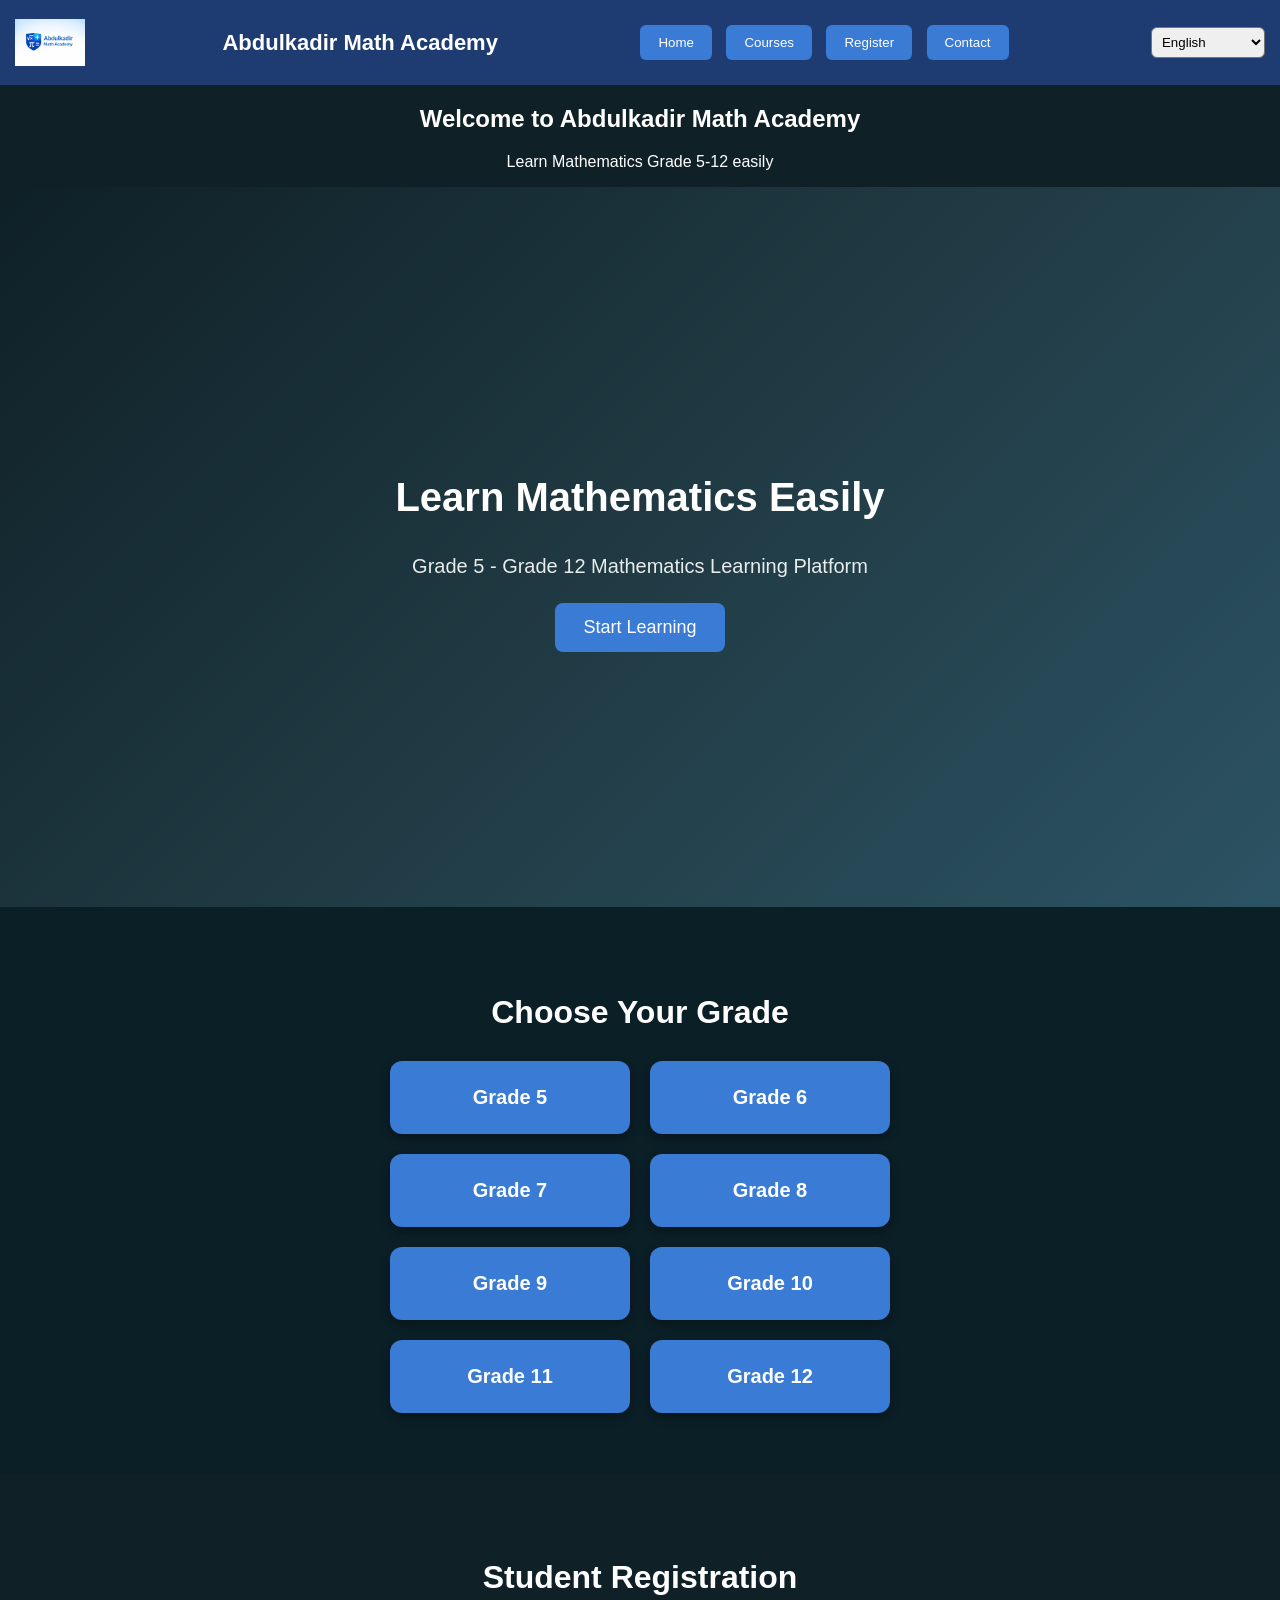
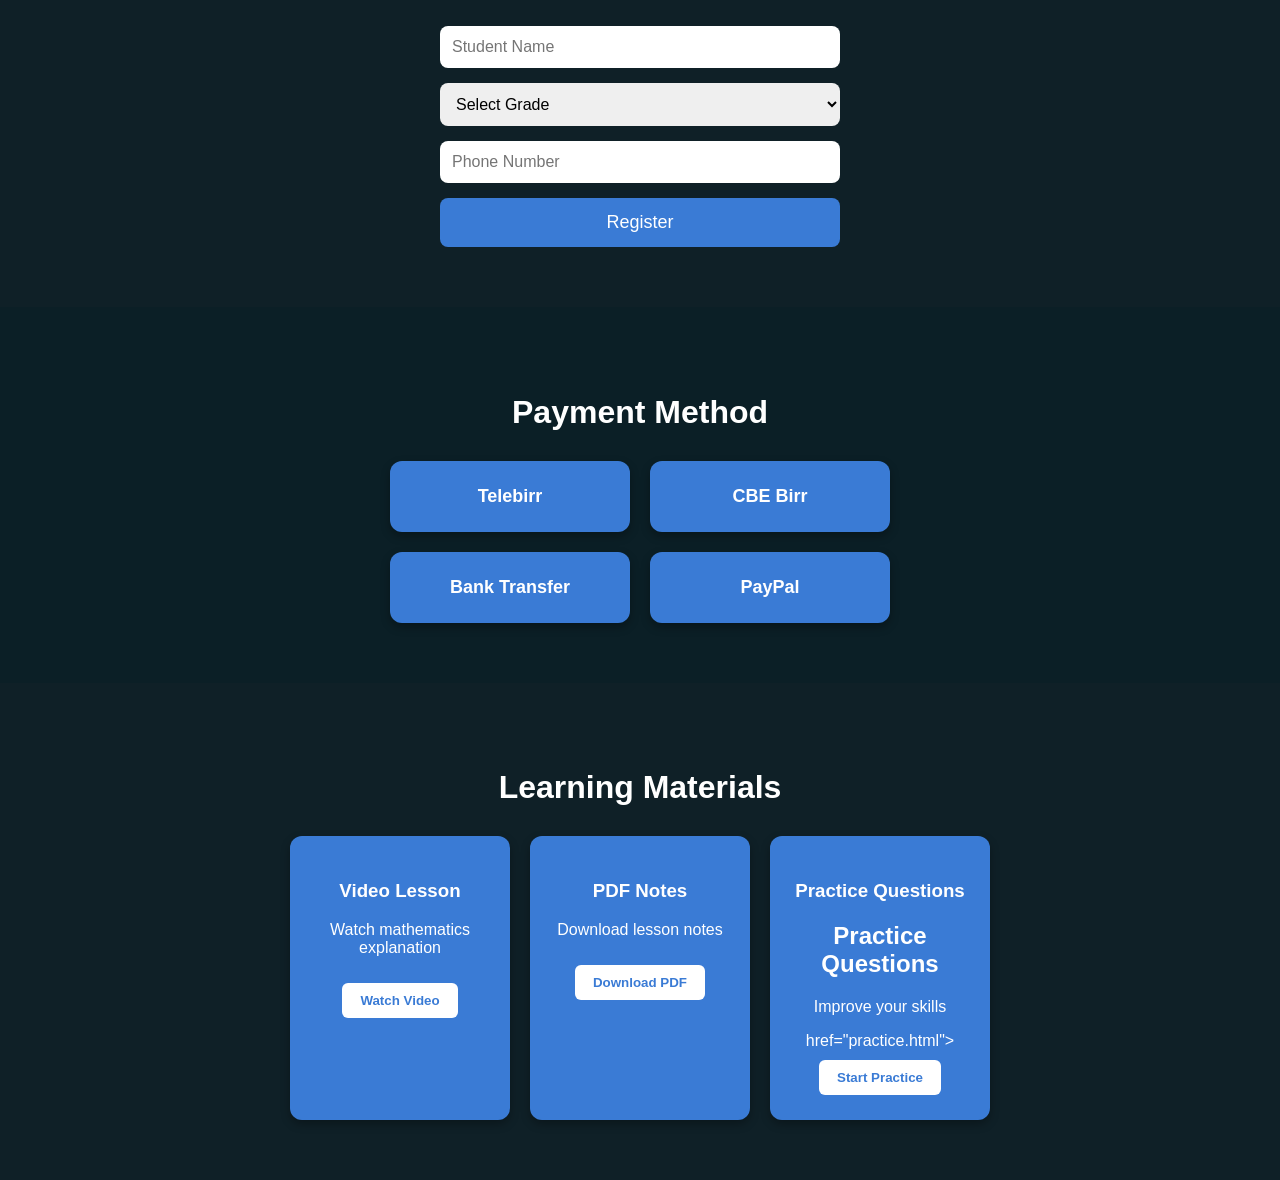
==== index.html @ 985cbc0b "Update index.html" ====
<!DOCTYPE html>
<html>
<head>

<meta name="viewport" content="width=device-width, initial-scale=1.0">

<title>Abdulkadir Math Academy</title>

<link rel="stylesheet" href="style.css">

</head>

<body>

<header>

<div class="header-container">

<img src="logo.png" class="logo">

<h1 class="site-name">Abdulkadir Math Academy</h1>

<nav class="menu">

<button onclick="scrollToSection('home')">Home</button>
<button onclick="scrollToSection('courses')">Courses</button>
<button onclick="scrollToSection('register')">Register</button>
<button onclick="scrollToSection('contact')">Contact</button>

</nav>

<select class="language" onchange="changeLanguage(this.value)">

<option value="en">English</option>
<option value="or">Afaan Oromo</option>
<option value="am">Amharic</option>

</select>

</div>

</header>

<section id="home">

<h2>Welcome to Abdulkadir Math Academy</h2>

<p>Learn Mathematics Grade 5-12 easily</p>

</section>

<script src="script.js"></script>

</body>
  </html>
<section id="home" class="hero">

<h1 class="hero-title">Learn Mathematics Easily</h1>

<p class="hero-text">
Grade 5 - Grade 12 Mathematics Learning Platform
</p>

<button class="start-btn" onclick="scrollToSection('courses')">
Start Learning
</button>

</section>
<section id="courses" class="courses">

<h2 class="section-title">Choose Your Grade</h2>

<div class="course-container">

<div class="course-card">Grade 5</div>
<div class="course-card">Grade 6</div>
<div class="course-card">Grade 7</div>
<div class="course-card">Grade 8</div>

<div class="course-card">Grade 9</div>
<div class="course-card">Grade 10</div>
<div class="course-card">Grade 11</div>
<div class="course-card">Grade 12</div>

</div>

</section>
<section id="register" class="register">

<h2 class="section-title">Student Registration</h2>

<form class="register-form">

<input type="text" placeholder="Student Name" required>

<select required>

<option value="">Select Grade</option>
<option>Grade 5</option>
<option>Grade 6</option>
<option>Grade 7</option>
<option>Grade 8</option>
<option>Grade 9</option>
<option>Grade 10</option>
<option>Grade 11</option>
<option>Grade 12</option>

</select>

<input type="tel" placeholder="Phone Number" required>

<button type="submit">Register</button>

</form>

</section>
<section id="payment" class="payment">

<h2 class="section-title">Payment Method</h2>

<div class="payment-container">

<div class="payment-card">Telebirr</div>

<div class="payment-card">CBE Birr</div>

<div class="payment-card">Bank Transfer</div>

<div class="payment-card">PayPal</div>

</div>

  </section>
<section id="materials" class="materials">

<h2 class="section-title">Learning Materials</h2>

<div class="materials-container">

<div class="material-card">
<h3>Video Lesson</h3>
<p>Watch mathematics explanation</p>
<button>Watch Video</button>
</div>

<div class="material-card">
<h3>PDF Notes</h3>
<p>Download lesson notes</p>
<button>Download PDF</button>
</div>

<div class="material-card">
<h3>Practice Questions</h3>
  <div class="card">
  <h2>Practice Questions</h2>
  <p>Improve your skills</p>
href="practice.html">
    <button class="btn">Start Practice</button>
  </a>

  </div>
  

  </div>

  

</div>

</section>
---- style.css ----
body{

margin:0;
font-family:Arial;
background:#0f2027;
color:white;
text-align:center;

}

/* HEADER */

header{

background:#1e3c72;
padding:15px;

}

.header-container{

display:flex;
align-items:center;
justify-content:space-between;
flex-wrap:wrap;

}

/* LOGO */

.logo{

width:70px;

}

/* SITE NAME */

.site-name{

font-size:22px;

}

/* MENU */

.menu button{

padding:10px 18px;
margin:5px;
border:none;
border-radius:6px;
background:#3a7bd5;
color:white;
cursor:pointer;

}

.menu button:hover{

background:#5aa0ff;

}

/* LANGUAGE */

.language{

padding:6px;
border-radius:6px;

}
/* HERO SECTION */

.hero{

height:80vh;
display:flex;
flex-direction:column;
justify-content:center;
align-items:center;
text-align:center;

background:linear-gradient(135deg,#0f2027,#203a43,#2c5364);

}

.hero-title{

font-size:40px;
margin-bottom:15px;
animation:fadeIn 2s;

}

.hero-text{

font-size:20px;
margin-bottom:25px;
opacity:0.9;

}

.start-btn{

padding:14px 28px;
font-size:18px;
border:none;
border-radius:8px;
background:#3a7bd5;
color:white;
cursor:pointer;
transition:0.3s;

}

.start-btn:hover{

background:#5aa0ff;
transform:scale(1.1);

}

/* ANIMATION */

@keyframes fadeIn{

from{opacity:0;transform:translateY(20px);}
to{opacity:1;transform:translateY(0);}

  }
/* COURSES SECTION */

.courses{
padding:60px 20px;
background:#0b1f26;
}

.section-title{
font-size:32px;
margin-bottom:30px;
}

/* GRID */

.course-container{

display:grid;
grid-template-columns:repeat(2,1fr);
gap:20px;
max-width:500px;
margin:auto;

}

/* CARD */

.course-card{

background:#3a7bd5;
padding:25px;
border-radius:12px;
font-size:20px;
font-weight:bold;
text-align:center;
cursor:pointer;
transition:0.3s;
box-shadow:0 4px 10px rgba(0,0,0,0.3);

}

/* HOVER */

.course-card:hover{

background:#5aa0ff;
transform:translateY(-5px);

}
/* REGISTER SECTION */

.register{

padding:60px 20px;
background:#0f2027;

}

.register-form{

max-width:400px;
margin:auto;
display:flex;
flex-direction:column;
gap:15px;

}

.register-form input,
.register-form select{

padding:12px;
border:none;
border-radius:8px;
font-size:16px;

}

.register-form button{

padding:14px;
border:none;
border-radius:8px;
background:#3a7bd5;
color:white;
font-size:18px;
cursor:pointer;
transition:0.3s;

}

.register-form button:hover{

background:#5aa0ff;

}
/* PAYMENT SECTION */

.payment{

padding:60px 20px;
background:#0b1f26;

}

.payment-container{

display:grid;
grid-template-columns:repeat(2,1fr);
gap:20px;
max-width:500px;
margin:auto;

}

.payment-card{

background:#3a7bd5;
padding:25px;
border-radius:12px;
font-size:18px;
font-weight:bold;
text-align:center;
cursor:pointer;
transition:0.3s;
box-shadow:0 4px 10px rgba(0,0,0,0.3);

}

.payment-card:hover{

background:#5aa0ff;
transform:translateY(-5px);

  }
/* MATERIALS SECTION */

.materials{

padding:60px 20px;
background:#0f2027;

}

.materials-container{

display:grid;
grid-template-columns:repeat(auto-fit,minmax(200px,1fr));
gap:20px;
max-width:700px;
margin:auto;

}

.material-card{

background:#3a7bd5;
padding:25px;
border-radius:12px;
text-align:center;
box-shadow:0 4px 10px rgba(0,0,0,0.3);
transition:0.3s;

}

.material-card:hover{

transform:translateY(-5px);
background:#5aa0ff;

}

.material-card button{

margin-top:10px;
padding:10px 18px;
border:none;
border-radius:6px;
background:white;
color:#3a7bd5;
cursor:pointer;
font-weight:bold;

}
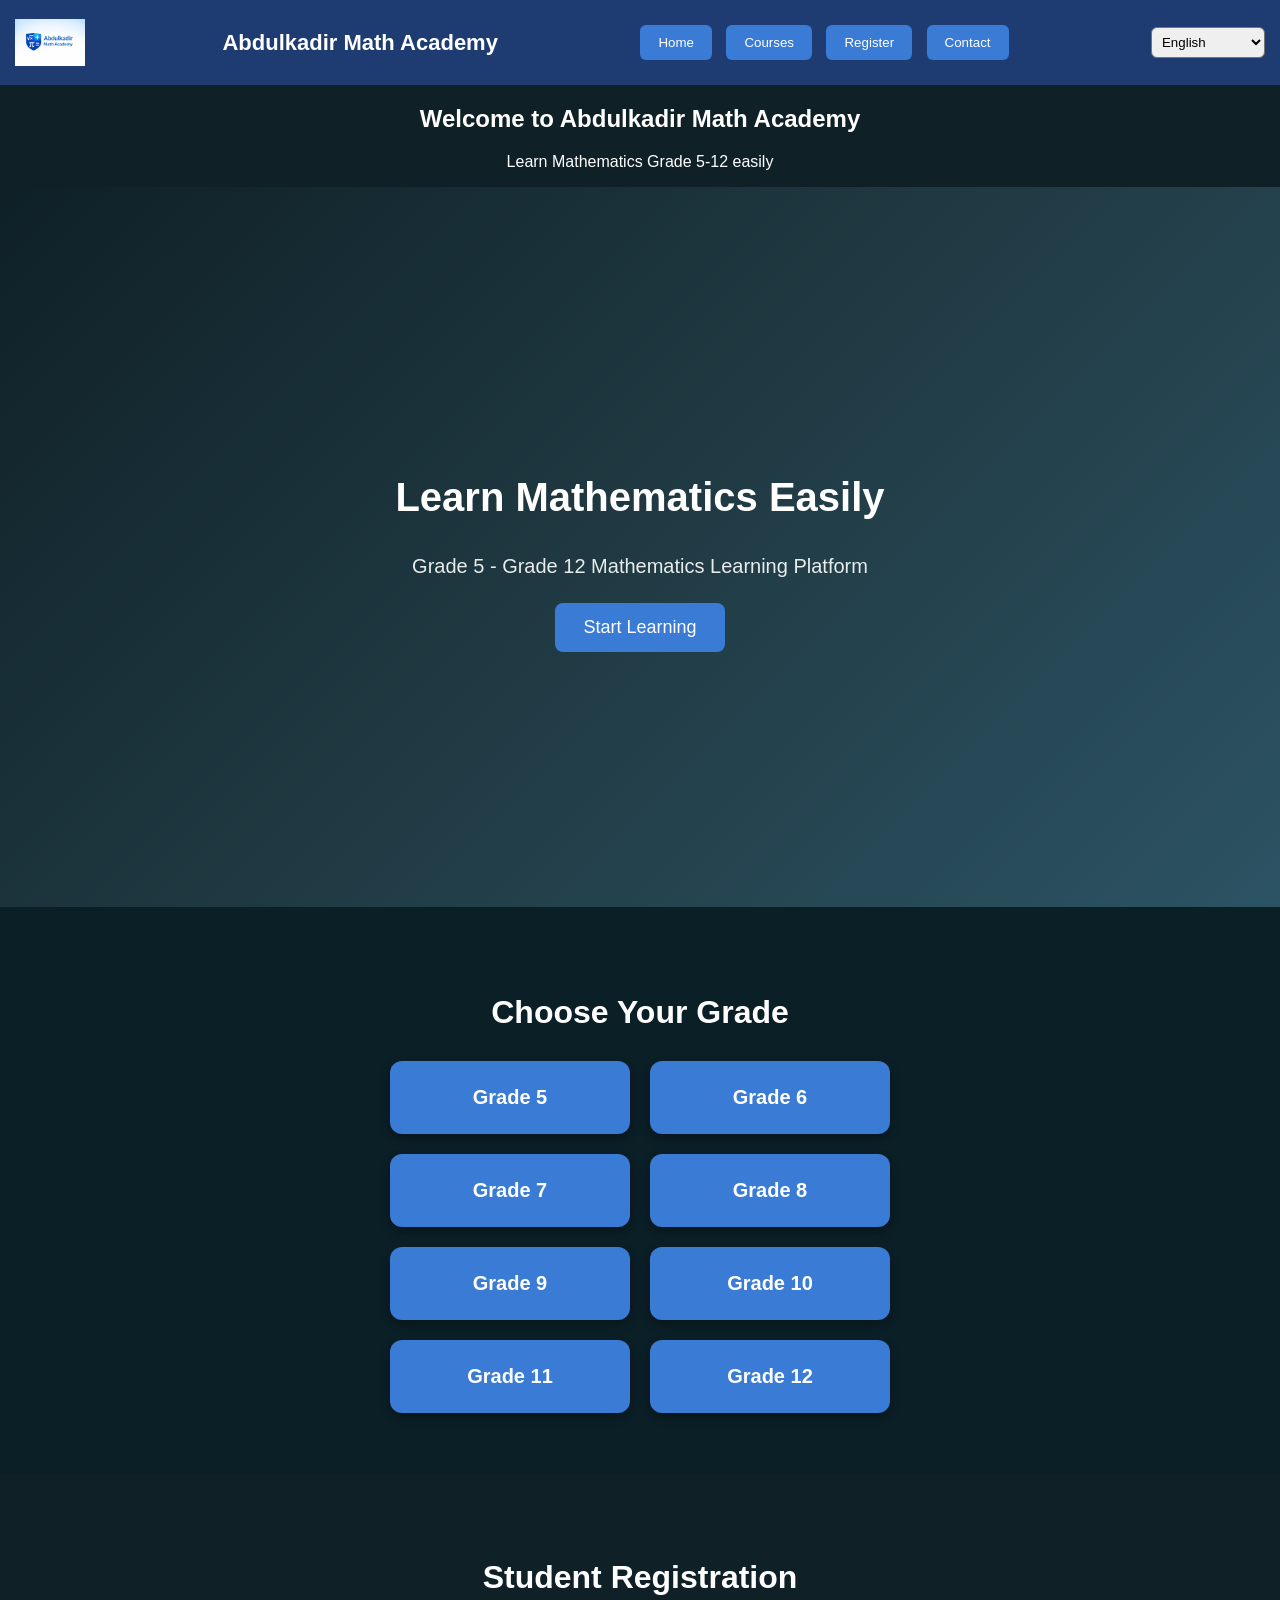
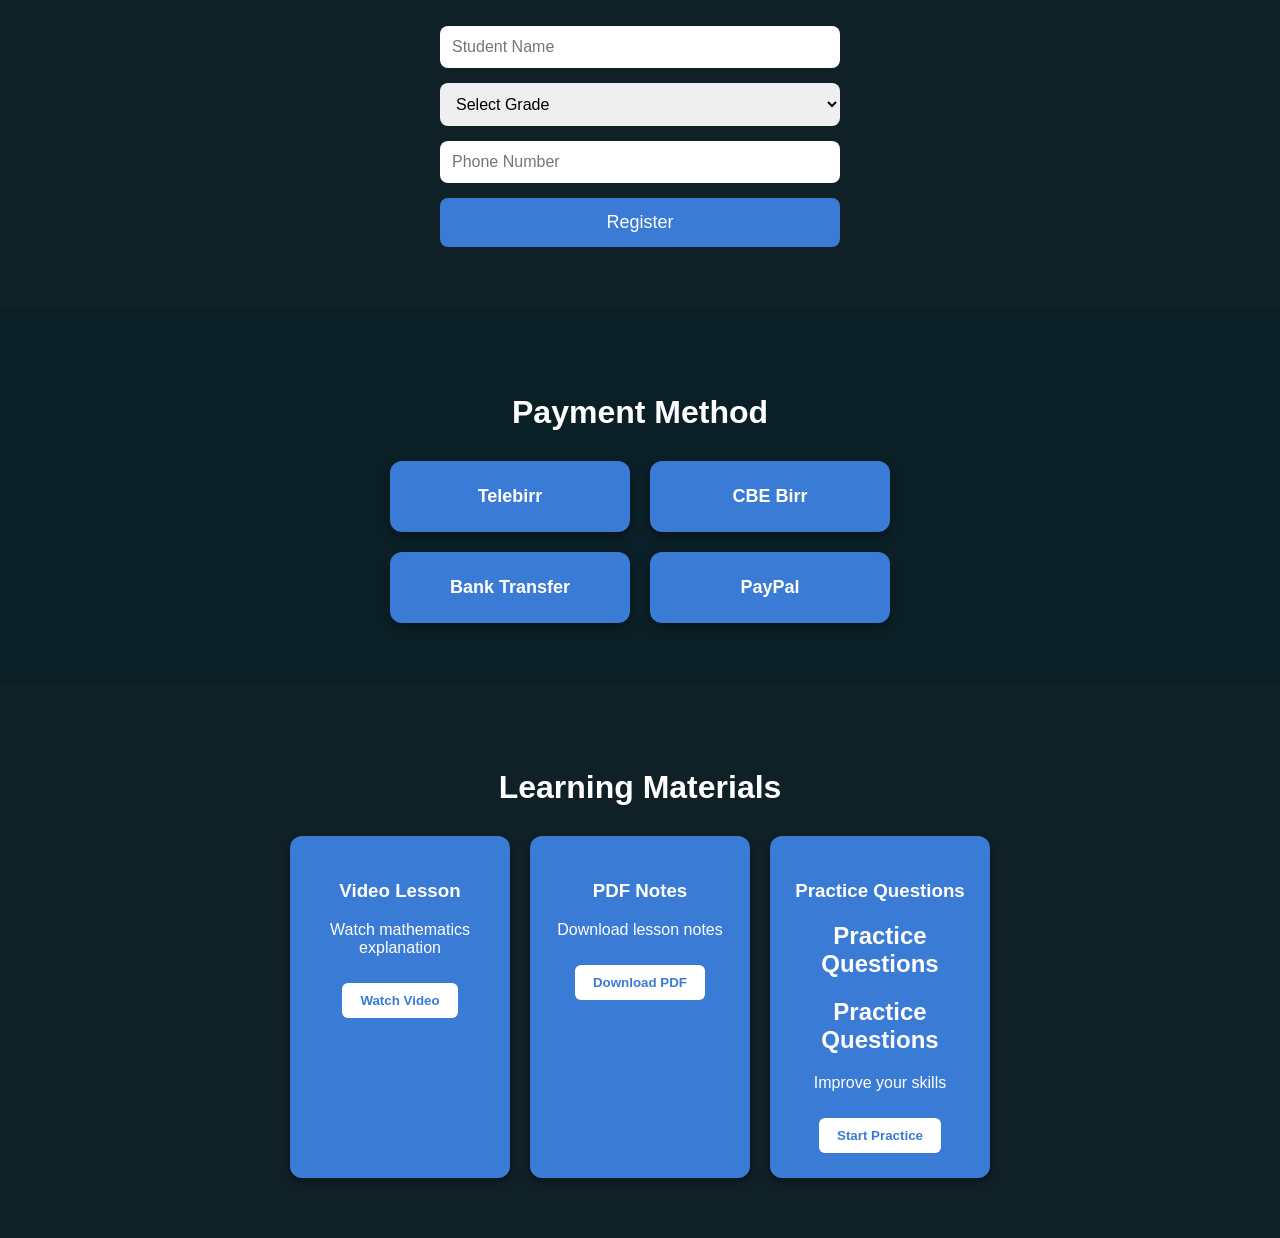
==== commit 9fd2e50c: "Update index.html" ====
--- a/index.html
+++ b/index.html
@@ -153,10 +153,17 @@
 <h3>Practice Questions</h3>
   <div class="card">
   <h2>Practice Questions</h2>
+    <div class="card">
+  <h2>Practice Questions</h2>
   <p>Improve your skills</p>
-href="practice.html">
+
+  <a href="practice.html">
     <button class="btn">Start Practice</button>
   </a>
+
+                                  </div>
+
+
 
   </div>
   
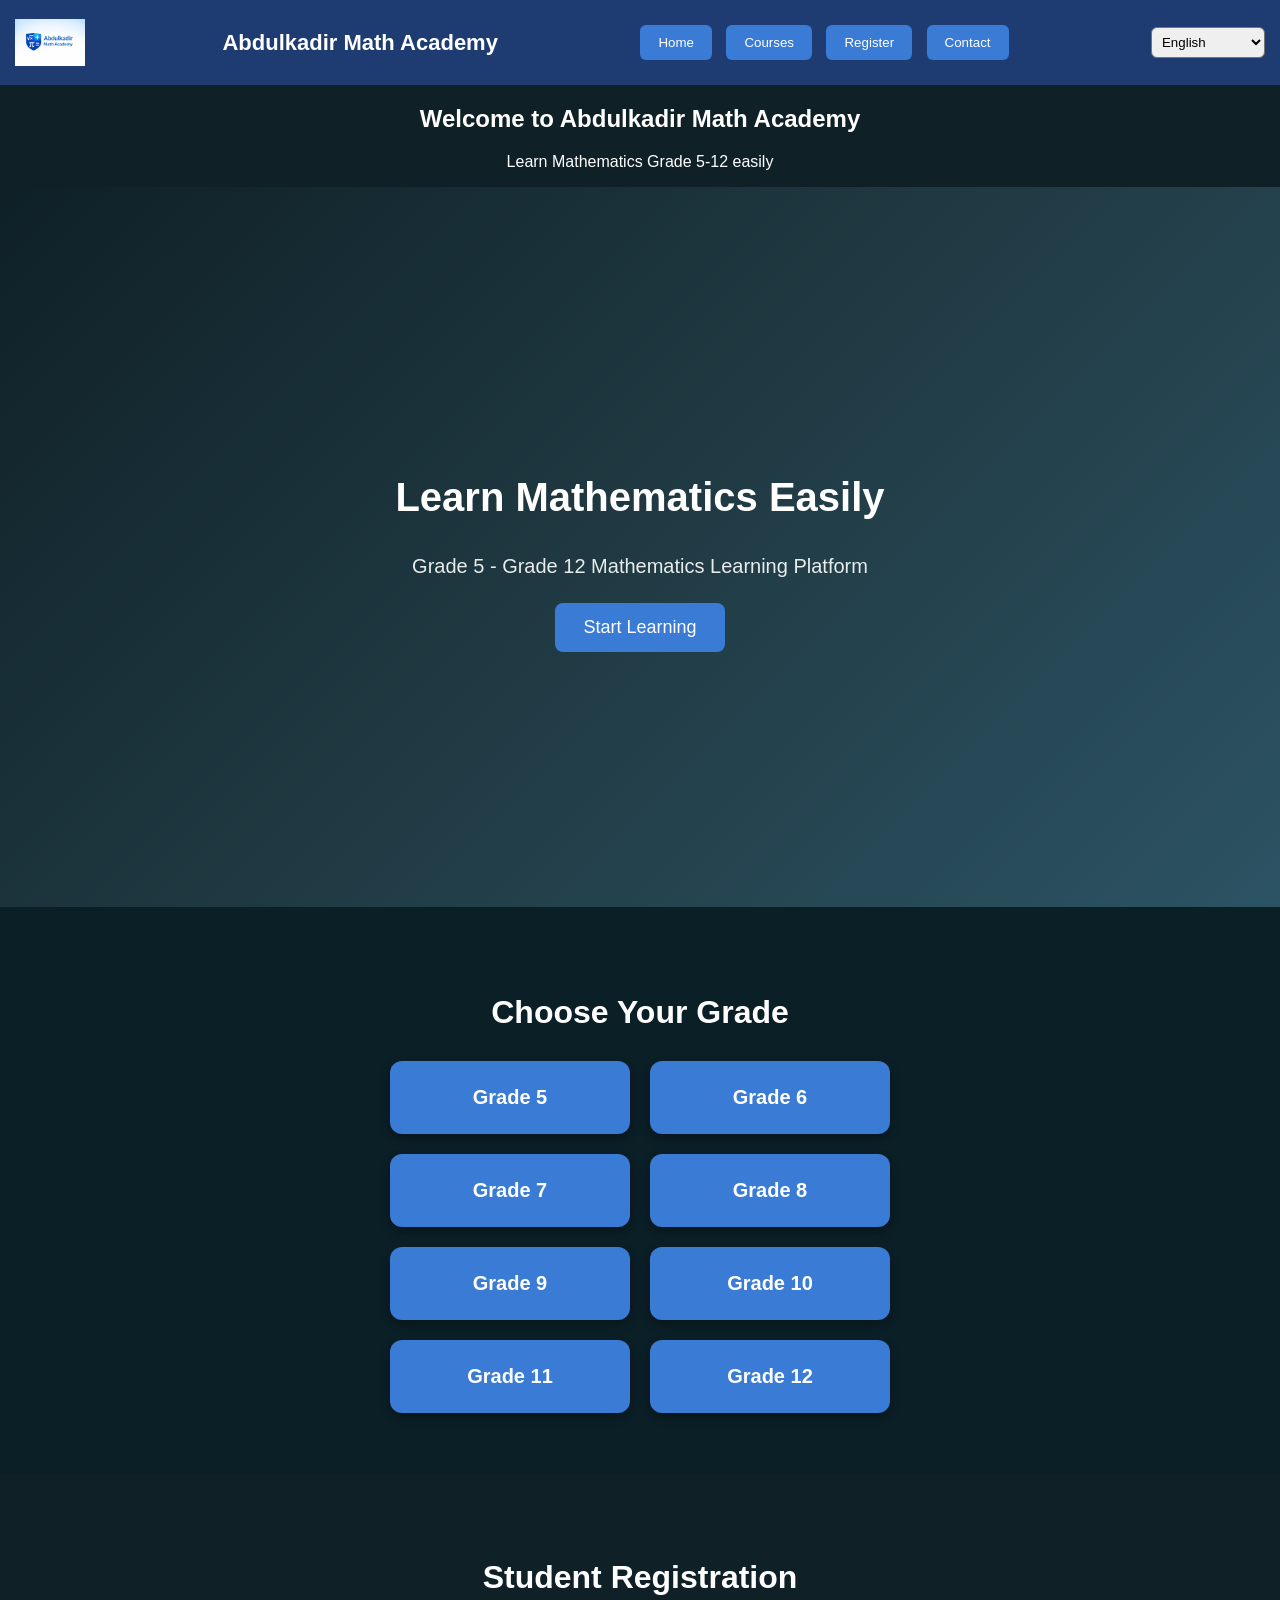
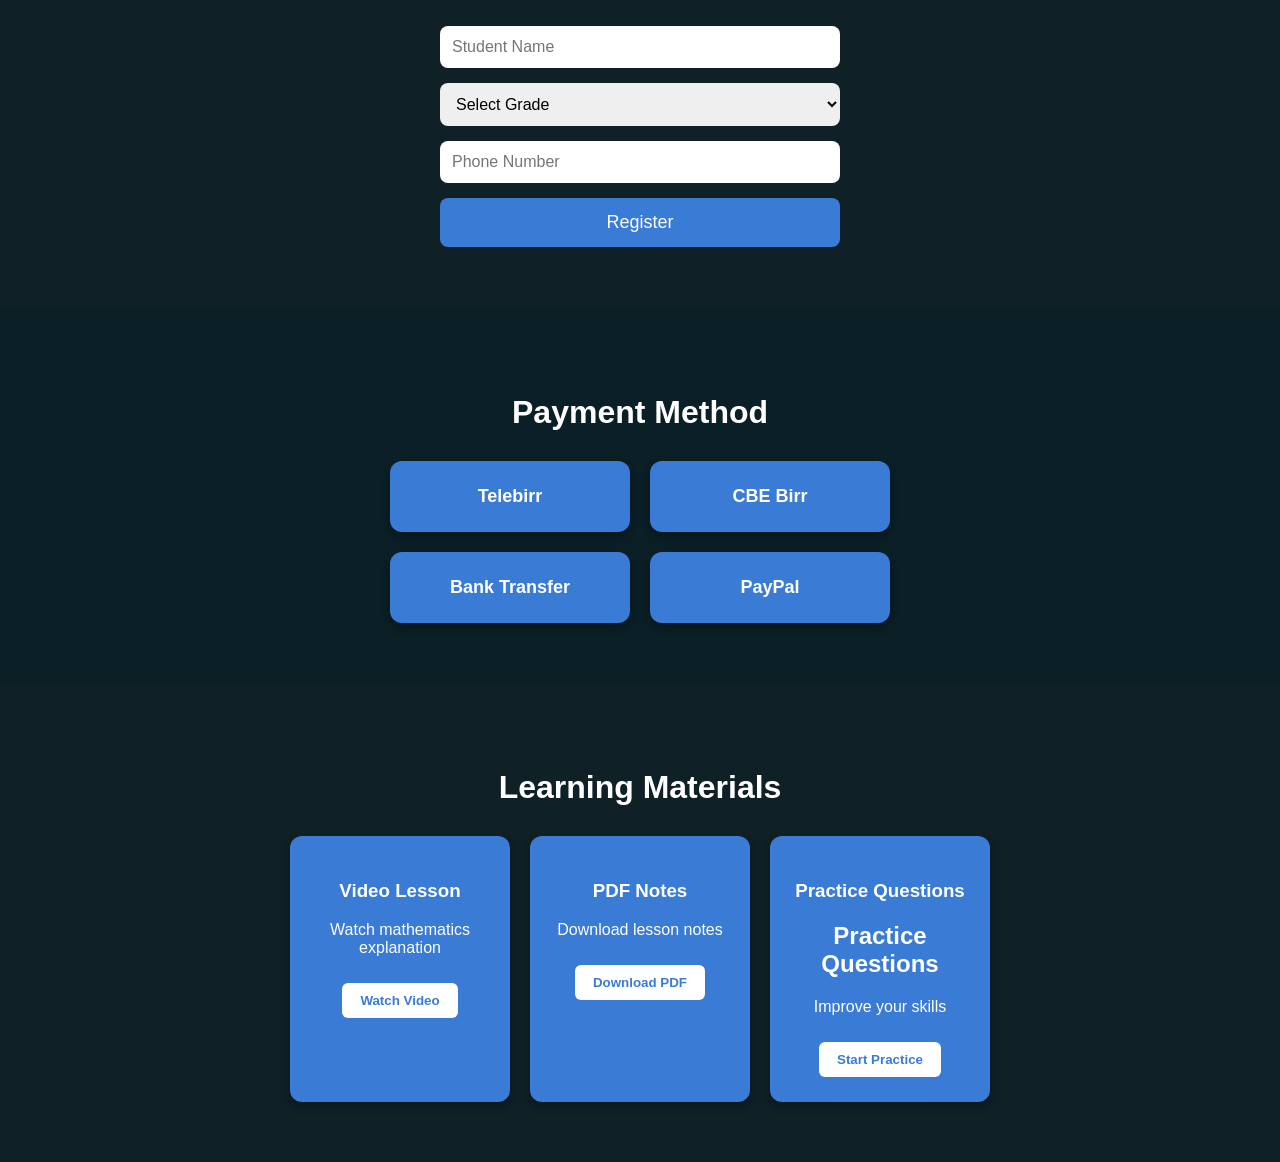
==== commit 5c83fa80: "Update index.html" ====
--- a/index.html
+++ b/index.html
@@ -152,16 +152,19 @@
 <div class="material-card">
 <h3>Practice Questions</h3>
   <div class="card">
-  <h2>Practice Questions</h2>
     <div class="card">
-  <h2>Practice Questions</h2>
-  <p>Improve your skills</p>
 
-  <a href="practice.html">
-    <button class="btn">Start Practice</button>
-  </a>
+<h2>Practice Questions</h2>
 
-                                  </div>
+<p>Improve your skills</p>
+
+<a href="practice.html">
+
+<button class="btn">Start Practice</button>
+
+</a>
+</div>
+                                                              
 
 
 
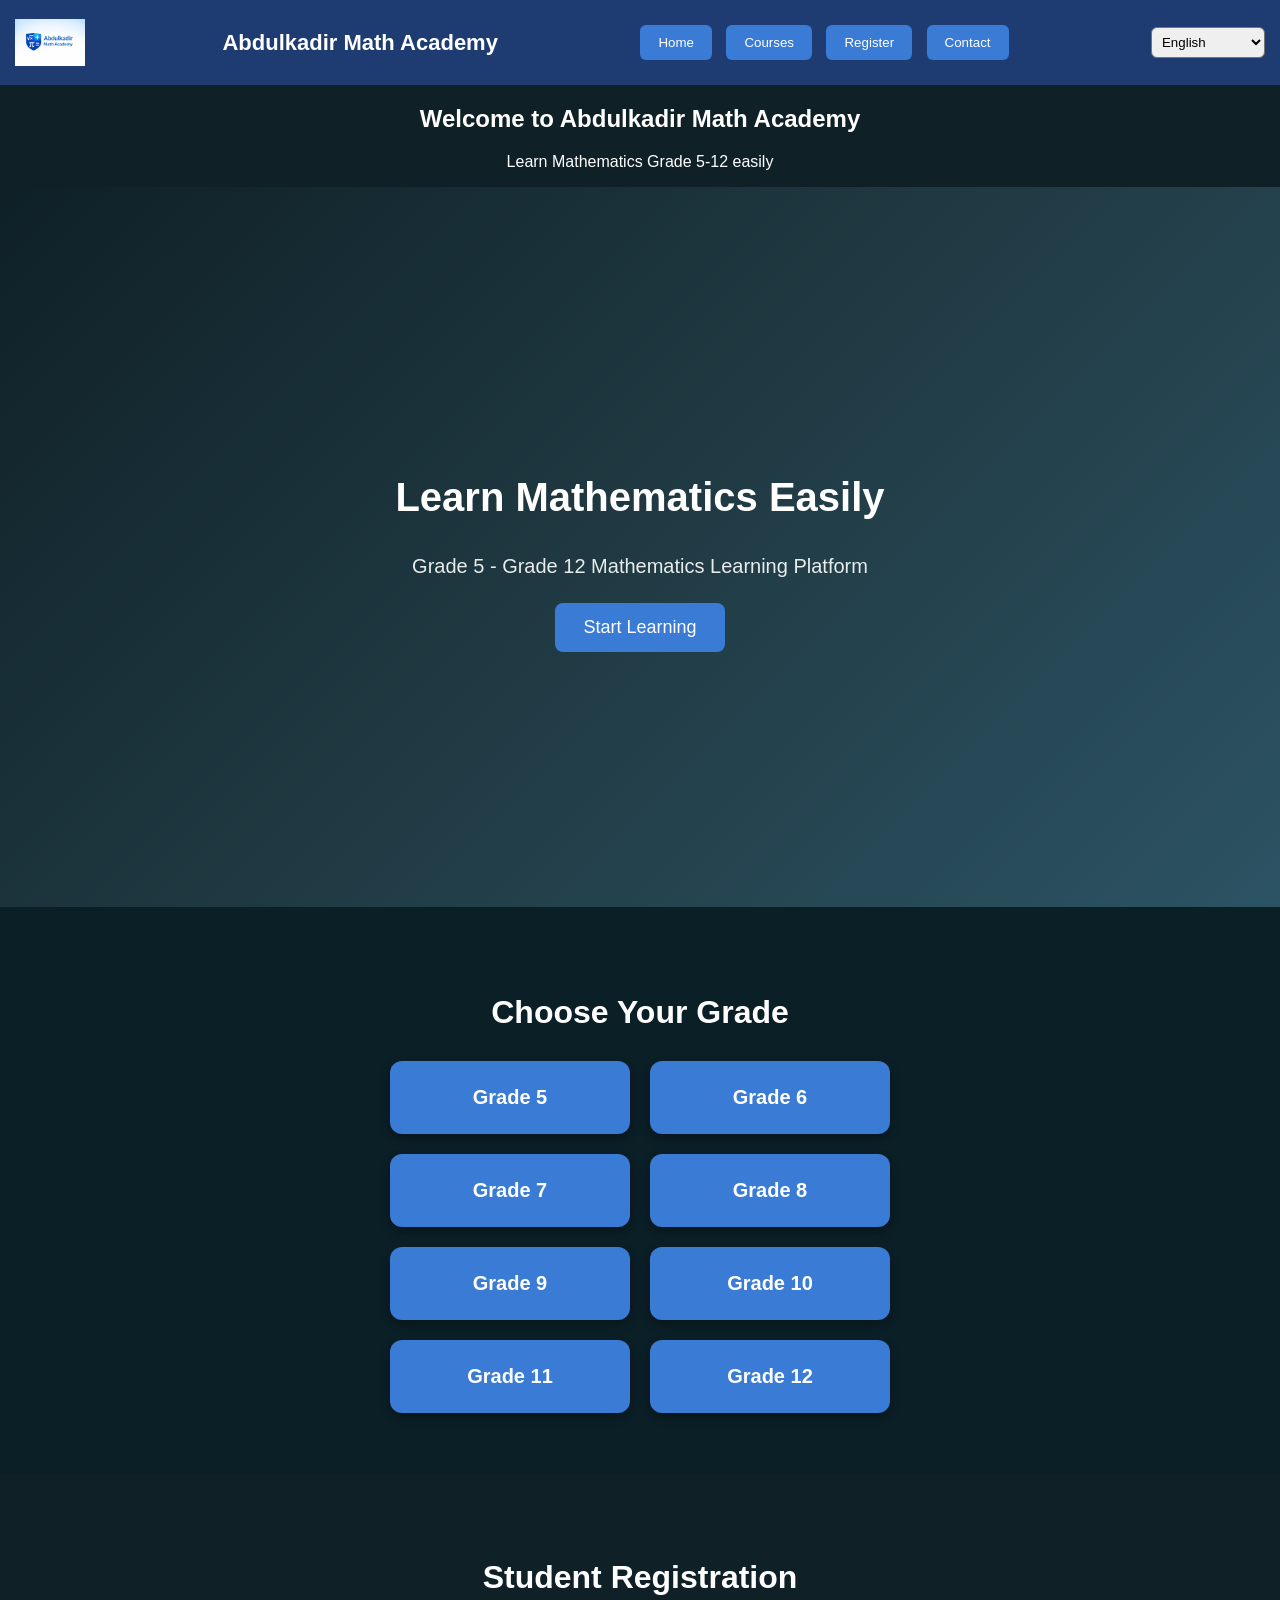
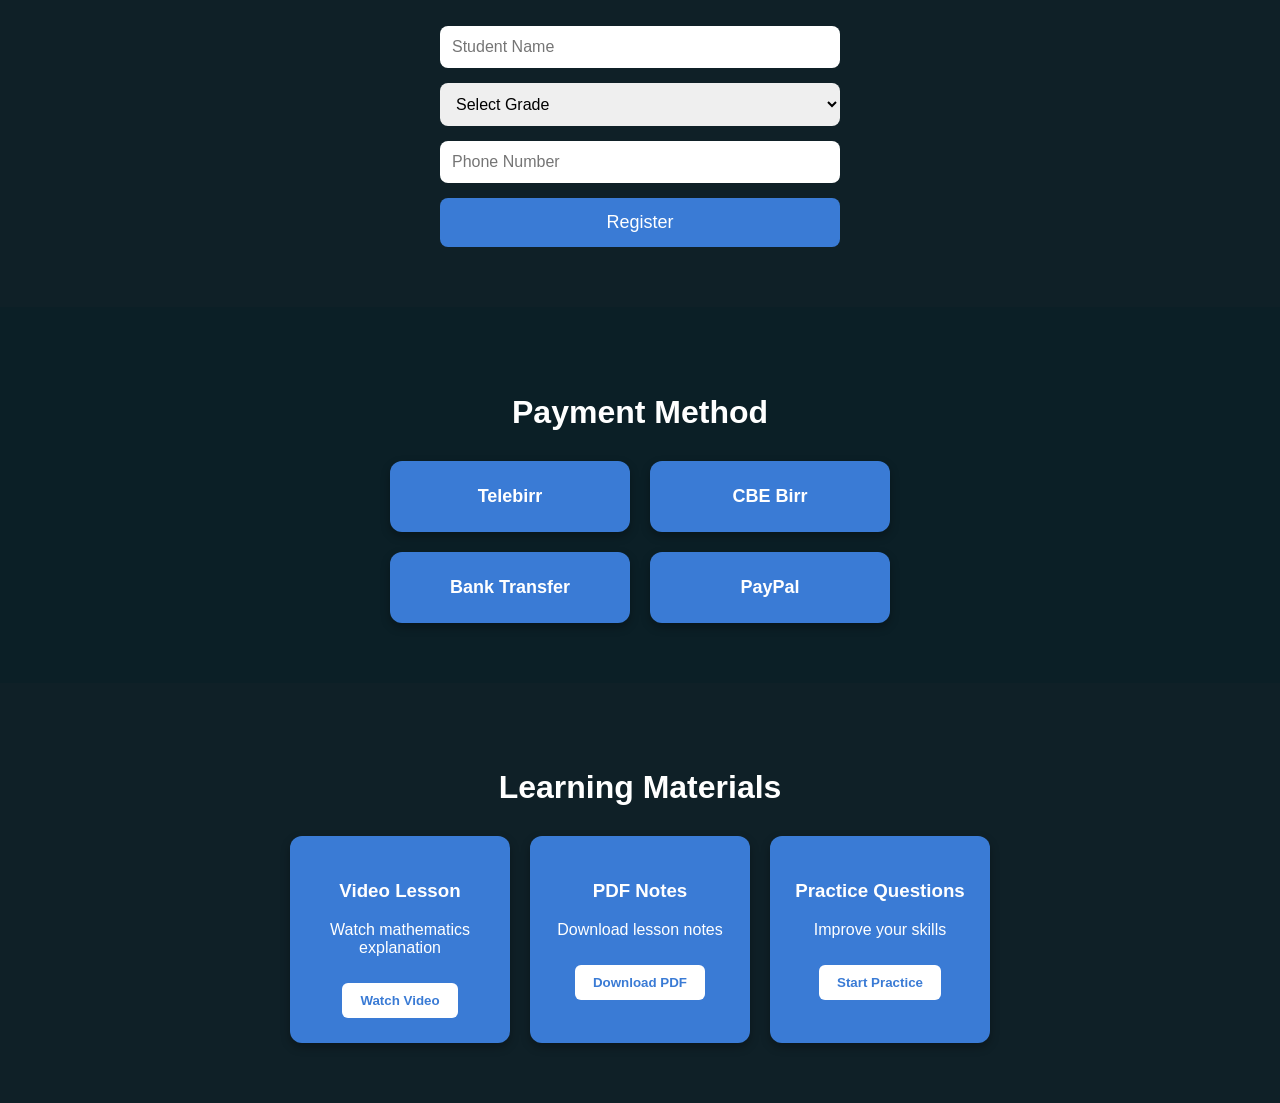
==== commit 5ca52e2f: "Update index.html" ====
--- a/index.html
+++ b/index.html
@@ -152,10 +152,6 @@
 <div class="material-card">
 <h3>Practice Questions</h3>
   <div class="card">
-    <div class="card">
-
-<h2>Practice Questions</h2>
-
 <p>Improve your skills</p>
 
 <a href="practice.html">
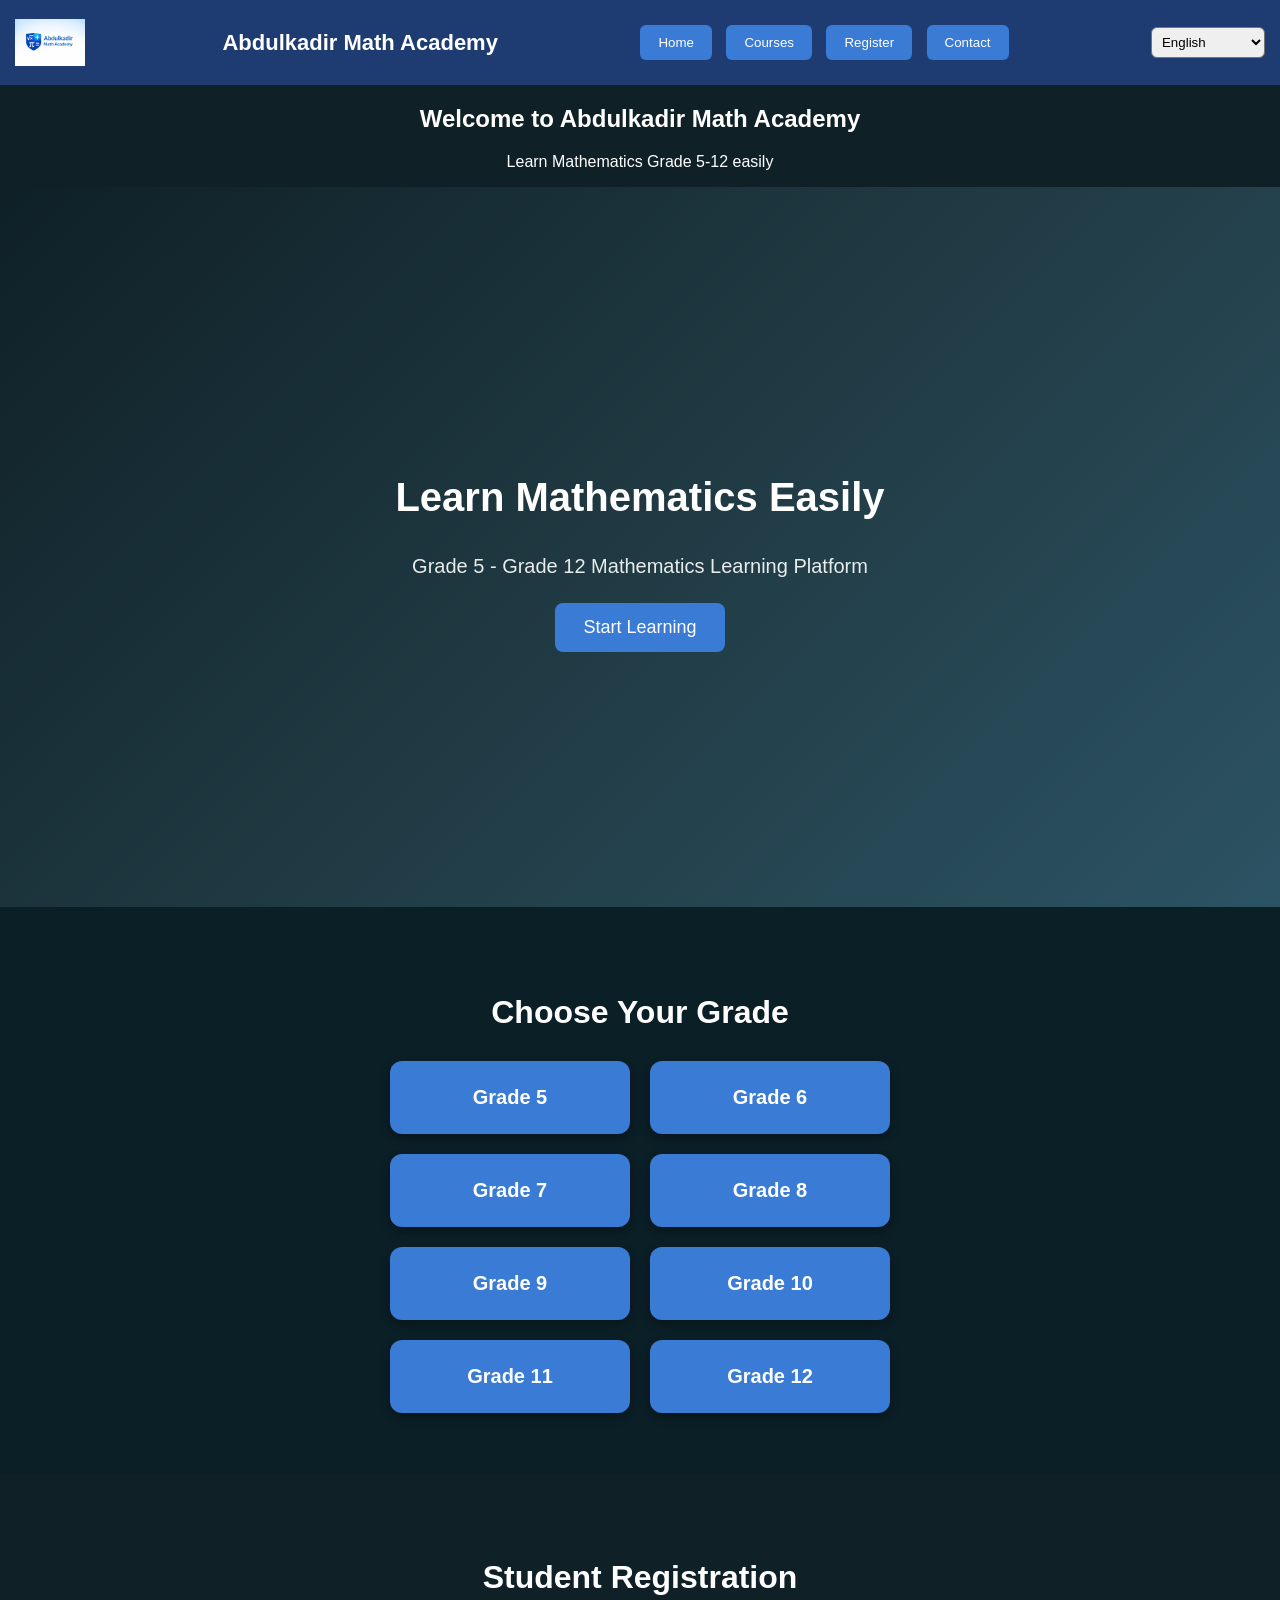
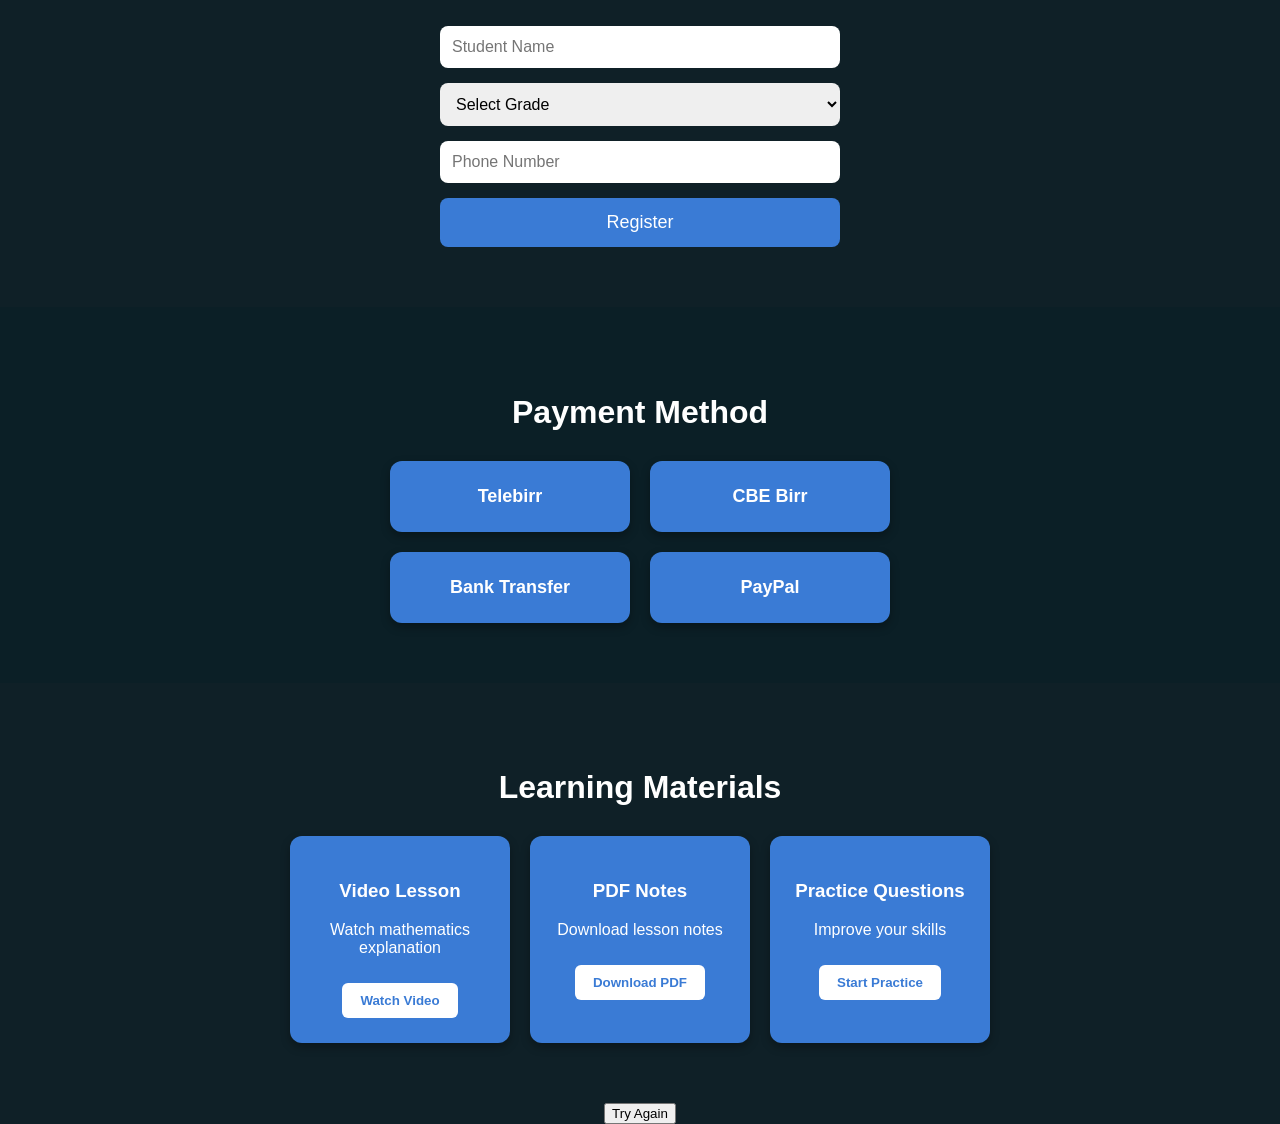
==== commit 2b1cc2de: "Update index.html" ====
--- a/index.html
+++ b/index.html
@@ -150,16 +150,16 @@
 </div>
 
 <div class="material-card">
+
 <h3>Practice Questions</h3>
-  <div class="card">
+
 <p>Improve your skills</p>
 
 <a href="practice.html">
+<button class="btn">Start Practice</button>
+</a>
 
-<button class="btn">Start Practice</button>
-
-</a>
-</div>
+  </div>
                                                               
 
 
@@ -174,3 +174,4 @@
 </div>
 
 </section>
+<button onclick="location.reload()">Try Again</button>
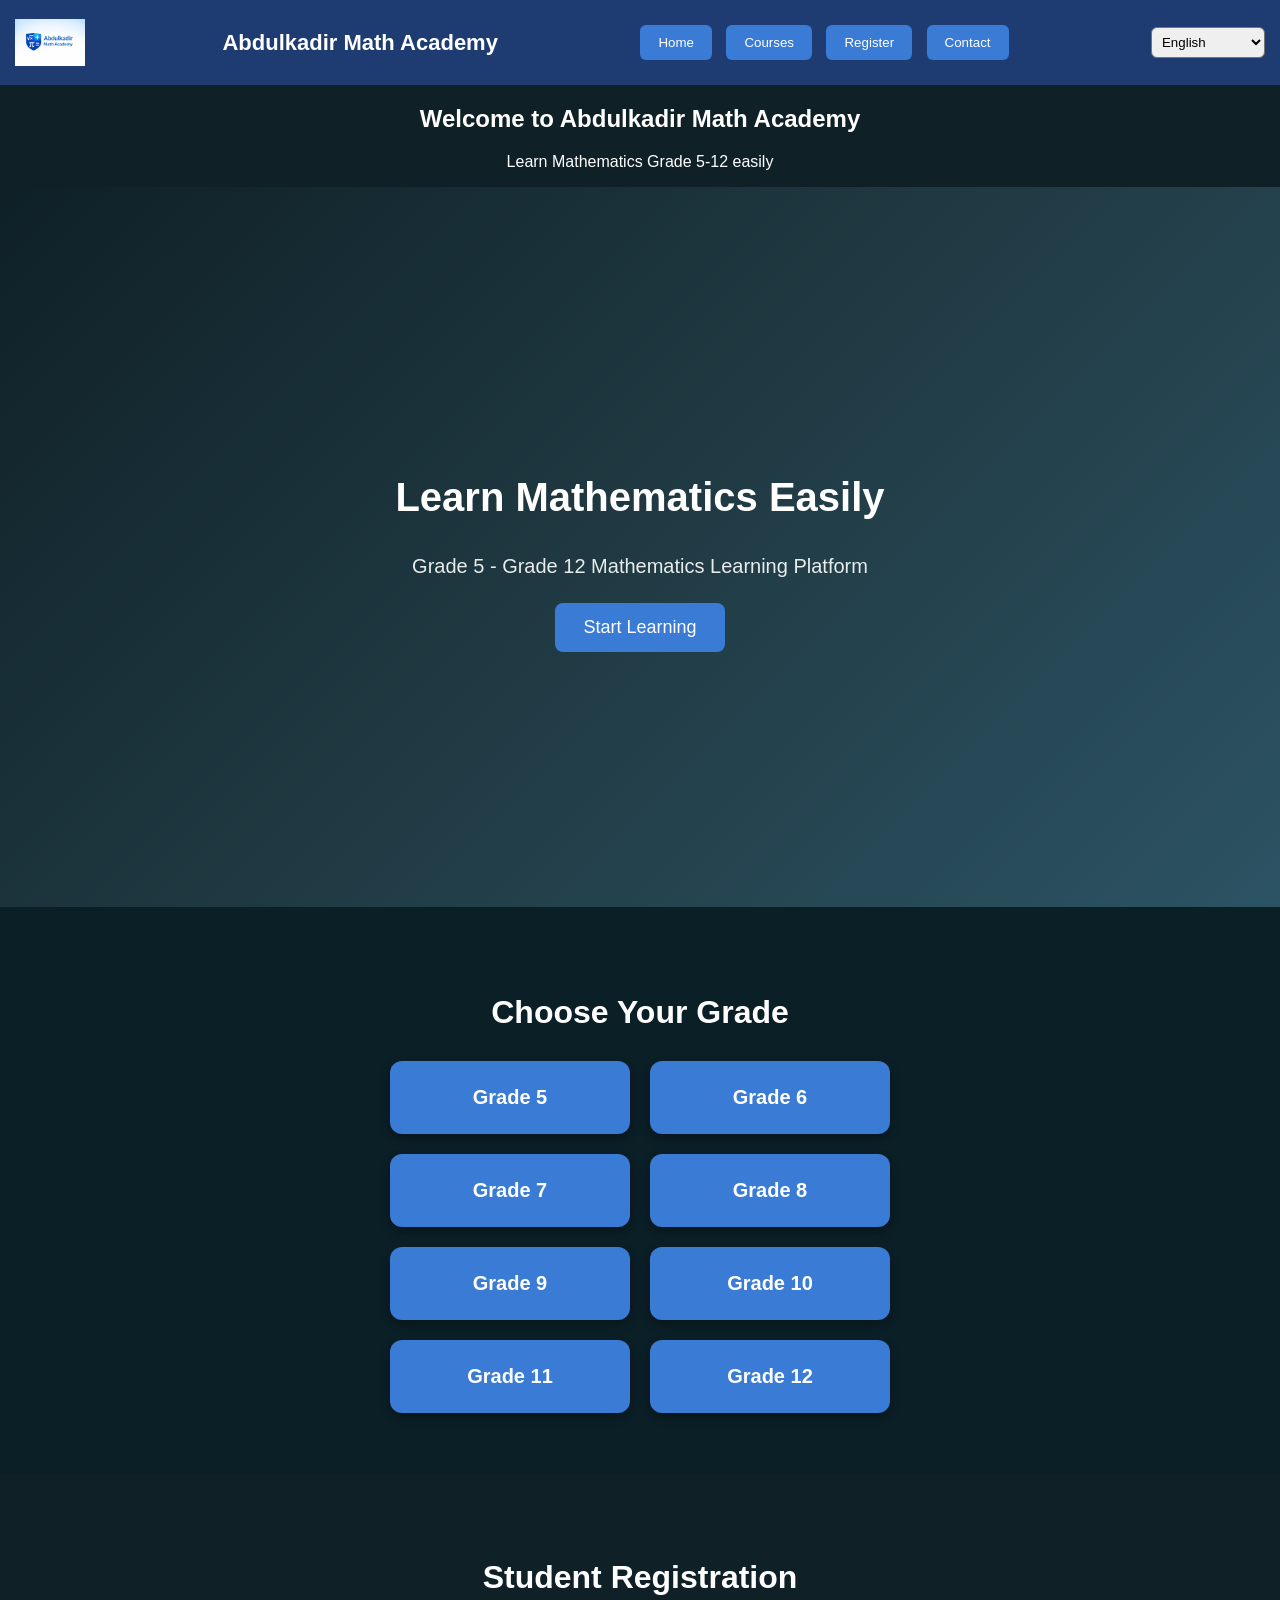
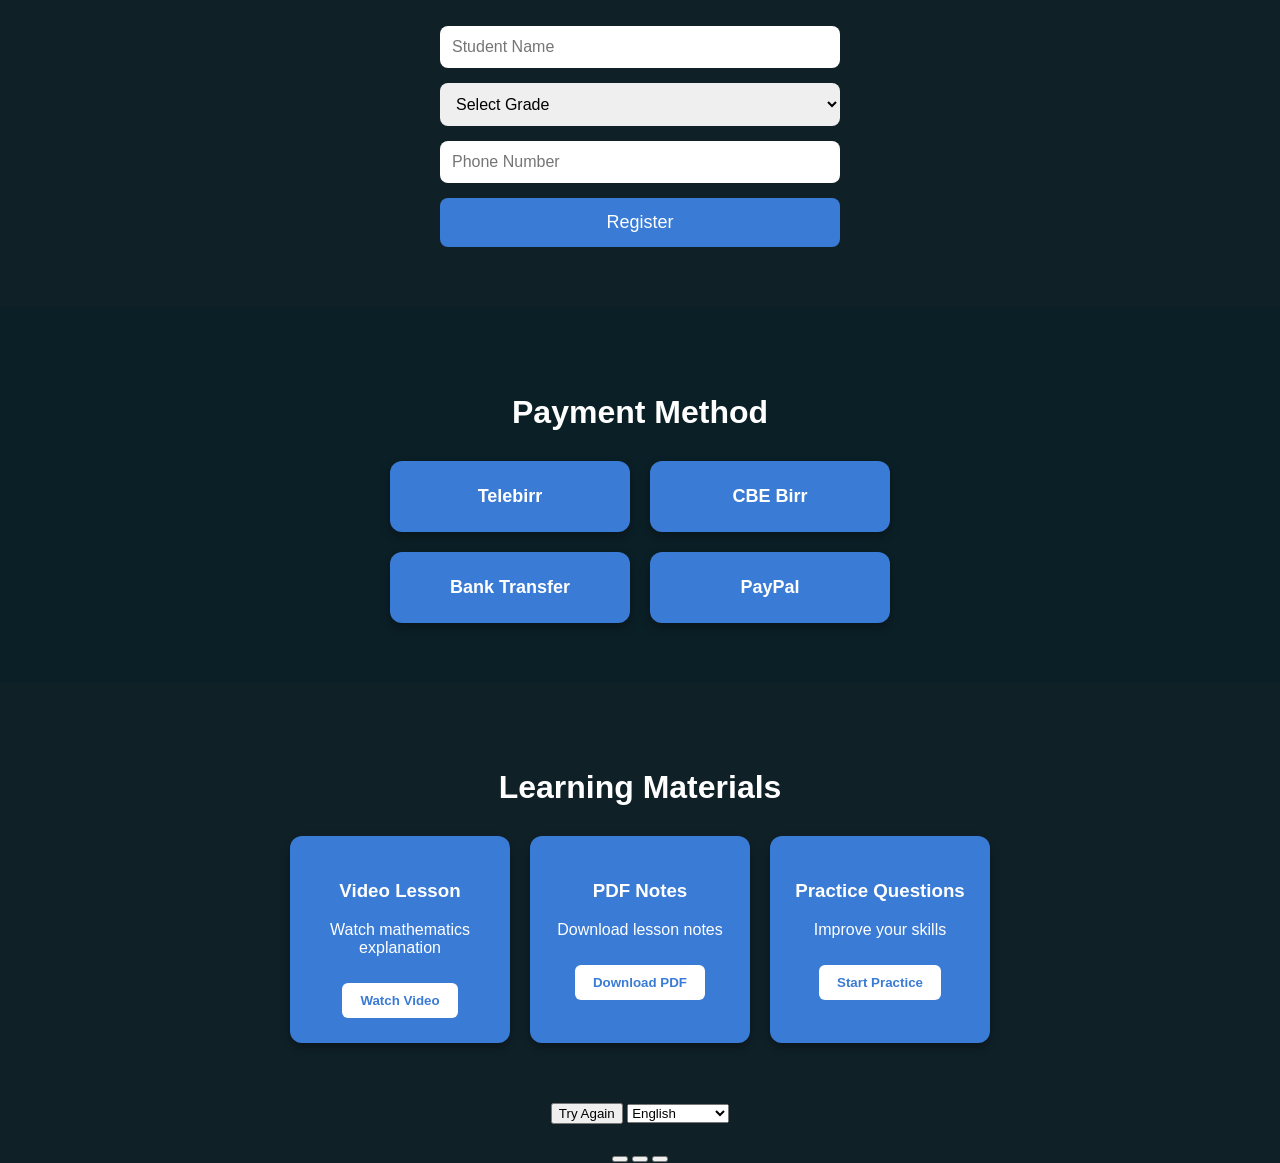
==== commit c857ed55: "Update index.html" ====
--- a/index.html
+++ b/index.html
@@ -175,3 +175,24 @@
 
 </section>
 <button onclick="location.reload()">Try Again</button>
+<!-- Language Selector -->
+<select id="langSelect">
+  <option value="en">English</option>
+  <option value="om">Afaan Oromo</option>
+  <option value="am">Amharic</option>
+</select>
+
+<!-- Page Texts -->
+<h1 data-en="Learning Materials" data-om="Barnoota Herregaa" data-am="የትምህርት ንባብ"></h1>
+
+<p data-en="Watch mathematics explanation" data-om="Ibsa herregaa daawwadhaa" data-am="የሒሳብ ማብራሪያ ይዩ"></p>
+
+<h3 data-en="PDF Notes" data-om="Qabxii PDF" data-am="PDF ማስታወሻ"></h3>
+<p data-en="Download lesson notes" data-om="Qabxii barnootaa buufadhu" data-am="የትምህርት ማስታወሻ ያውርዱ"></p>
+
+<h3 data-en="Practice Questions" data-om="Gaaffii Shaakalaa" data-am="ልምድ ጥያቄዎች"></h3>
+<p data-en="Improve your skills" data-om="Dandeettii kee fooyyessi" data-am="ክህሎቶችህን ያሻሽሉ"></p>
+
+<button data-en="Watch Video" data-om="Viidiyoo Ilaali" data-am="ቪዲዮ ይመልከቱ"></button>
+<button data-en="Download PDF" data-om="PDF Buufadhu" data-am="PDF ያውርዱ"></button>
+<button data-en="Start Practice" data-om="Shaakala Jalqabi" data-am="ልምድ ይጀምሩ"></button>
